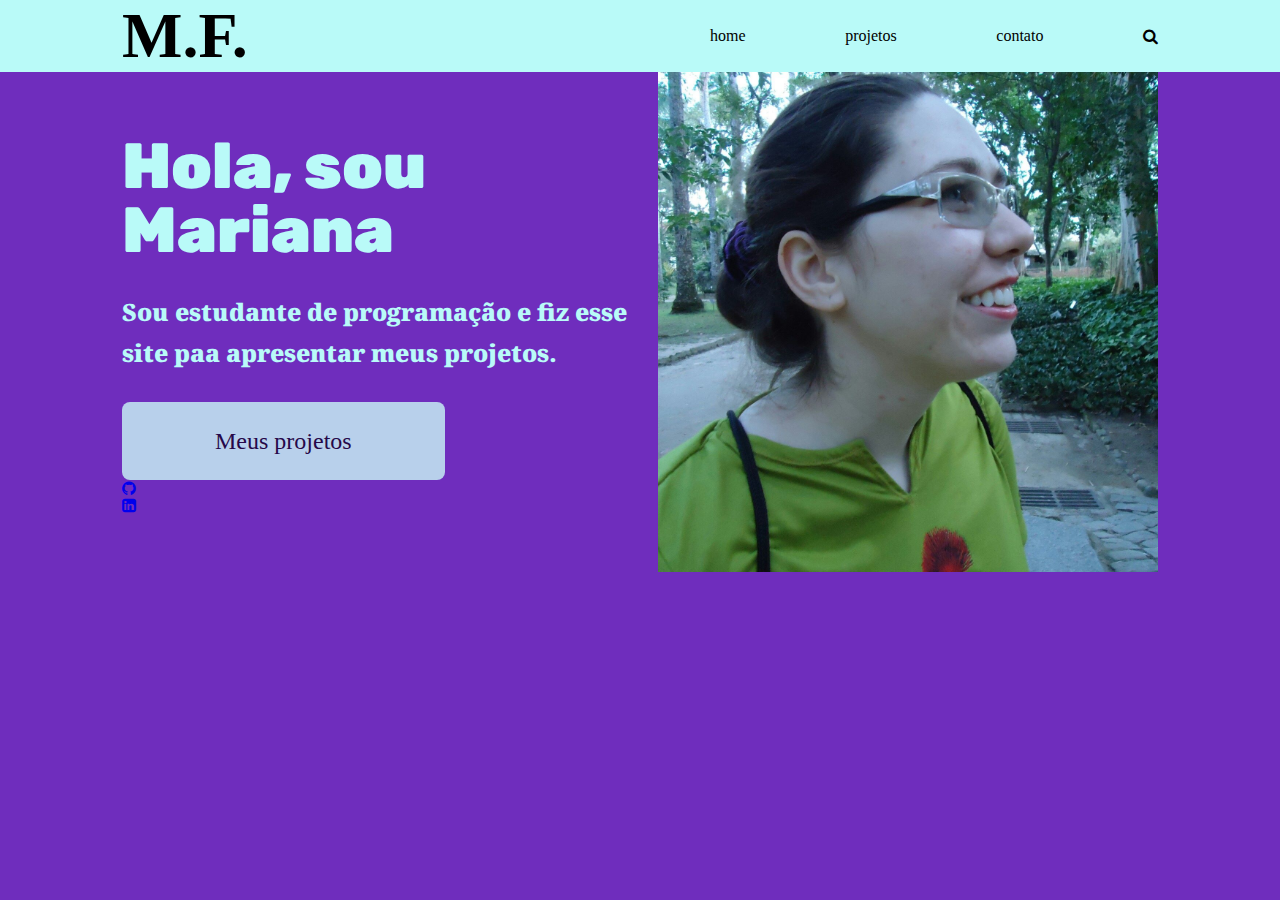
==== index.html @ 0fea1211 "site-pessoal" ====
<!DOCTYPE html>
<html lang="pt-br">

<head>
    <meta charset="UTF-8">
    <meta http-equiv="X-UA-Compatible" content="IE=edge">
    <meta name="viewport" content="width=device-width, initial-scale=1.0">
    <title>Site pessoal</title>
    <link rel="stylesheet" href="css/estilos.css">
    <link rel="stylesheet" href="css/reset.css">
    <link rel="stylesheet" href="https://cdnjs.cloudflare.com/ajax/libs/font-awesome/4.7.0/css/font-awesome.min.css">

</head>

<body>
    <div class="container">
        <header class="cabecalho">
            <h1 class="marca">M.F.</h1>
            <nav class="menu">
                <ul>
                    <li><a href="#">home</a></li>
                    <li><a href="#">projetos</a></li>
                    <li><a href="#">contato</a></li>
                    <li><a href="#"><i class="fa fa-search"></i></a></li>
                </ul>
            </nav>
        </header>

        <main class="conteudo-principal">
            <div class="coluna-texto">

                <h2 class="texto-titulo">Hola, sou Mariana</h2>

                <p class="texto-corpo">
                    Sou estudante de programação e fiz esse site paa apresentar meus projetos.
                </p>

                <a href="#" class="botao-principal">Meus projetos</a>

             <ul class="redes-sociais">
                <li><a href="#"><i class="fa fa-github"></i></a></li>
                <li><a href="#"><i class="fa fa-linkedin-square"></i></a></li>
             </ul>
            </div>
            <div class="coluna-foto">
                <img src="imagens/mariana.jpg" alt="Foto Mariana" class="foto-perfil">
            </div>
        </main>
    </div>

    <script src="app.js"></script>
</body>

</html>
---- css/estilos.css ----
@import url("https://fonts.googleapis.com/css2?family=Noto+Serif:ital,wght@0,400;0,700;1,400;1,700&family=Rubik:ital,wght@0,300;0,400;0,500;0,600;0,700;0,800;0,900;1,300;1,400;1,500;1,600;1,700;1,800;1,900&display=swap");

* {
  box-sizing: border-box;
}

body {
  font-family: "Rubik";
  background-color: #6f2dbd;
}

h1 {
  font-family: "Noto Serif";
}

@media (min-widht: 1400px) {
  .container {
    max-width: 1320px;
  }
}

@media (max-widht: 1399px) {
  .container {
    max-width: 1140px;
  }
}

@media (max-widht: 992px) {
  .container {
    max-width: 960px;
  }
}

@media (max-widht: 768px) {
  .container {
    max-width: 720px;
  }
}

@media (max-widht: 576px) {
  .container {
    max-width: 570px;
  }
}

.container {
  width: 100%;
  margin: 0 auto;
}

.cabecalho {
  background-color: #b9faf8;
  height: 72px;
  display: flex;
  justify-content: space-between;
  align-items: center;
  padding-left: 122px;
  padding-right: 122px;
}

.marca {
  font-size: 64px;
  font-weight: 800;
}

.menu ul {
  display: flex;
  align-items: center;
  justify-content: space-between;
  width: 448px;
}

.menu ul li a {
  text-decoration: none;
  color: black;
}

@media (max-width: 768px){
  .cabecalho {
    padding: 50px;
  }
  .menu ul {
    width: 270px;
  }
}

@media (max-width: 576px){
  .cabecalho {
    padding: 10px;
    display: block;
    height: 100%;
    text-align: center;
  }

  .menu ul{
    width: 100%;
    display: block;
  }

  .marca{
    font-size: 74px;
  }

  .menu ul a{
    padding-top: 5px;
    padding-top: 5px;
    display: block;
  }
}

.conteudo-principal{
  display: flex;
  justify-content: space-between;
  align-items: center;
  padding-left: 122px;
  padding-right: 122px;
}

.coluna-texto,
.coluna-foto{
  width: 50%;
}

.texto-titulo{
  font-size: 64px;
  font-weight: 900;
  font-family: "Rubik";
  color:#b9faf8;
}

.texto-corpo{
  font-size: 24px;
  font-weight: 900;
  font-family: "Noto Serif";
  line-height: 41px;
  color:#b9faf8;
  margin-top: 29px;
  margin-bottom: 29px;
}

.botao-principal{
  display: inline-block;
  text-align: center;
  padding: 27px 93px;
  background-color: #B8D0EB;
  border-radius: 8px;
  font-size: 24px;
  color: #260849 ;
  font-weight: 500;
  text-decoration: none;
}

.coluna-foto{
  text-align: right;
}

.foto-perfil{
  width: 500px;
  height: 500px;
  object-fit: cover;
}
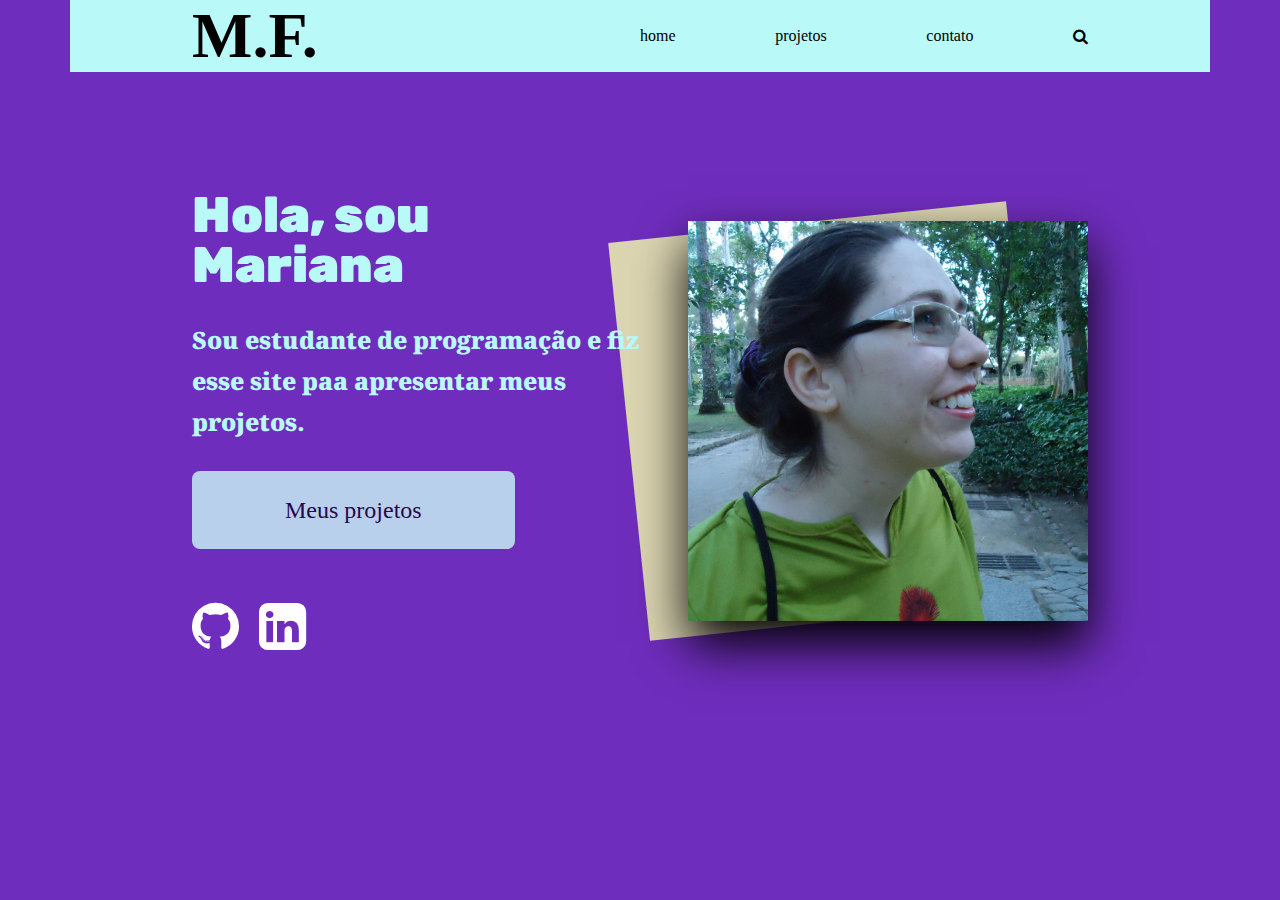
==== commit f07b09fc: "site home quase finalizado" ====
--- a/index.html
+++ b/index.html
@@ -43,6 +43,7 @@
              </ul>
             </div>
             <div class="coluna-foto">
+                <div class="fundo"></div>
                 <img src="imagens/mariana.jpg" alt="Foto Mariana" class="foto-perfil">
             </div>
         </main>
--- a/css/estilos.css
+++ b/css/estilos.css
@@ -13,31 +13,31 @@
   font-family: "Noto Serif";
 }
 
-@media (min-widht: 1400px) {
+@media (min-width: 1400px) {
   .container {
     max-width: 1320px;
   }
 }
 
-@media (max-widht: 1399px) {
+@media (max-width: 1399px) {
   .container {
     max-width: 1140px;
   }
 }
 
-@media (max-widht: 992px) {
+@media (max-width: 992px) {
   .container {
     max-width: 960px;
   }
 }
 
-@media (max-widht: 768px) {
+@media (max-width: 768px) {
   .container {
     max-width: 720px;
   }
 }
 
-@media (max-widht: 576px) {
+@media (max-width: 576px) {
   .container {
     max-width: 570px;
   }
@@ -75,7 +75,7 @@
   color: black;
 }
 
-@media (max-width: 768px){
+@media (max-width: 768px) {
   .cabecalho {
     padding: 50px;
   }
@@ -84,7 +84,7 @@
   }
 }
 
-@media (max-width: 576px){
+@media (max-width: 576px) {
   .cabecalho {
     padding: 10px;
     display: block;
@@ -92,70 +92,180 @@
     text-align: center;
   }
 
-  .menu ul{
+  .menu ul {
     width: 100%;
     display: block;
   }
 
-  .marca{
+  .marca {
     font-size: 74px;
   }
 
-  .menu ul a{
+  .menu ul a {
     padding-top: 5px;
     padding-top: 5px;
     display: block;
   }
 }
 
-.conteudo-principal{
+.conteudo-principal {
   display: flex;
   justify-content: space-between;
   align-items: center;
   padding-left: 122px;
   padding-right: 122px;
+  min-height: 700px;
 }
 
 .coluna-texto,
-.coluna-foto{
+.coluna-foto {
   width: 50%;
 }
 
-.texto-titulo{
+.texto-titulo {
   font-size: 64px;
   font-weight: 900;
   font-family: "Rubik";
-  color:#b9faf8;
-}
-
-.texto-corpo{
+  color: #b9faf8;
+}
+
+.texto-corpo {
   font-size: 24px;
   font-weight: 900;
   font-family: "Noto Serif";
   line-height: 41px;
-  color:#b9faf8;
+  color: #b9faf8;
   margin-top: 29px;
   margin-bottom: 29px;
 }
 
-.botao-principal{
+.botao-principal {
   display: inline-block;
   text-align: center;
   padding: 27px 93px;
-  background-color: #B8D0EB;
+  background-color: #b8d0eb;
   border-radius: 8px;
   font-size: 24px;
-  color: #260849 ;
+  color: #260849;
   font-weight: 500;
   text-decoration: none;
 }
 
-.coluna-foto{
+.coluna-foto {
   text-align: right;
 }
 
-.foto-perfil{
+.foto-perfil {
   width: 500px;
   height: 500px;
   object-fit: cover;
-}+  box-shadow: #000 0 24px 48px 0;
+}
+
+.fundo{
+  transform: translateX(calc(50% - 212px)) rotate(-6deg);
+  width: 500px;
+  height: 500px;
+  background: #DBD5B2;
+  position: absolute;
+  z-index: -10 ;
+}
+
+.redes-sociais {
+  display: flex;
+  margin-top: 100px;
+}
+
+.redes-sociais a{
+  font-size: 55px;
+  color: white;
+  padding-right: 20px;
+}
+
+@media (max-width: 1399px) {
+  .texto-titulo {
+    font-size: 50px;
+  }
+
+  .foto-perfil {
+    width: 400px;
+    height: 400px;
+  }
+
+  .fundo{
+    width: 400px;
+    height: 400px;
+  }
+
+  .redes-sociais{
+    margin-top: 50px;
+  }
+}
+
+@media (max-width: 992px) {
+  .texto-titulo {
+    font-size: 50px;
+  }
+
+  .foto-perfil {
+    width: 300px;
+    height: 300px;
+  }
+
+  .fundo{
+    width: 300px;
+    height: 300px;
+    transform: translateX(60px) rotate(-10dged);
+  }
+
+  .texto-corpo {
+    line-height: 25px;
+    font-size: 20px;
+  }
+
+  .botao-principal {
+    padding: 27px 10px;
+    width: 100%;
+  }
+
+  .redes-sociais{
+    margin-top: 30px;
+  }
+}
+
+@media (max-width: 768px) {
+  .foto-perfil {
+    width: 100%;
+    max-width: 400px;
+    height: auto;
+  }
+
+  .conteudo-principal {
+    flex-flow: column-reverse;
+    padding: 20px;
+  }
+  .coluna-foto {
+    text-align: center;
+  }
+  .coluna-foto,
+  .coluna-texto {
+    width: 100%;
+  }
+
+  .texto-titulo {
+    text-align: center;
+    margin-top: 20px;
+  }
+
+  .texto-corpo {
+    text-align: center;
+    font-size: 18px;
+    margin-top: 10px;
+  }
+
+  .redes-sociais{
+    margin-top: 50px;
+    justify-content: center;
+  }
+}
+
